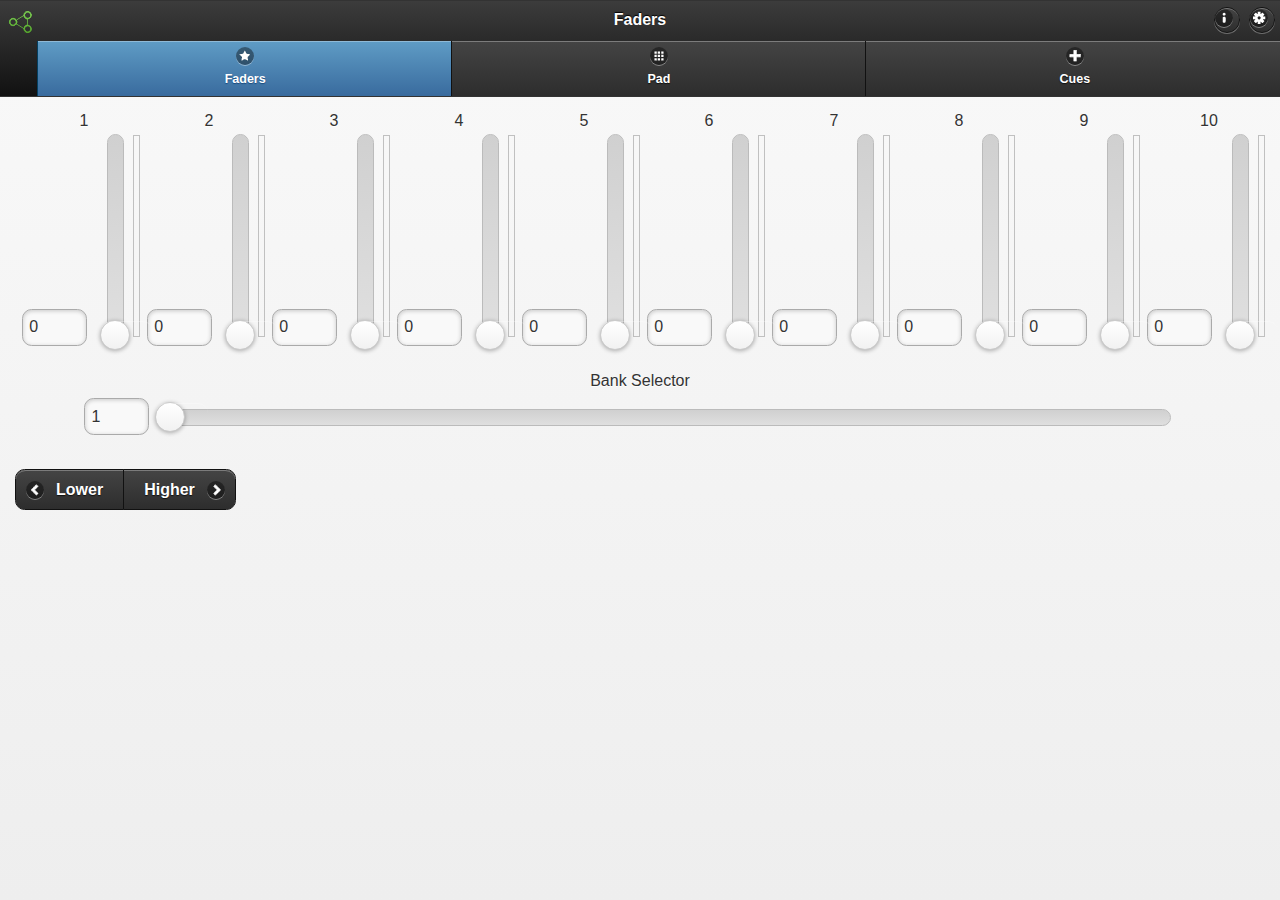
==== IPS Server/www/admin/index.html @ 45e963dc "Initial Import" ====
<!DOCTYPE html>
<html manifest="cache.manifest">
<head>
	<meta charset="utf-8">
	<meta name="viewport" content="user-scalable=no, width=device-width, initial-scale=1.0, maximum-scale=1.0">
	<title>NUILight Server</title>
	<link rel="stylesheet"  href="./template/jquery.mobile-1.1.1.min.css" />
	<meta name="apple-mobile-web-app-capable" content="yes">
	<meta name="apple-mobile-web-app-status-bar-style" content="black-translucent">
	
	<link rel="apple-touch-startup-image" href="./template/images/phonesplash.png" />
	<link rel="apple-touch-icon" href="./template/images/favicon.png" />
	<link rel="SHORTCUT ICON" href="./template/images/favicon.png"/>
	
	<script type="text/javascript" src="./template/jquery.js"></script>
	<script type="text/javascript" src="./template/jquery.mobile-1.1.1.min.js"></script>
    <script type="text/javascript" src="./template/verticalSlider.js"></script>
	<script type="text/javascript">

    var system = '%systemname%';

    var loaded = false;


    $('#control').live('pagebeforecreate', function (event) {
        //create sliders for the controller...
        var i;
        if (!loaded)
         {
            //create html
            for (i = 0; i < 10; i++) {
                $('#sliders').append('<div class="faderdiv"><div id="label' + i + '" class="faderl">' + (i + 1) + '</div><input class="chanselector" type="range" name="slider' + i + '" rel="' + i + '" id="slider-' + i + '" value="0" min="0" max="255" step="5" /><div style="clear:both;"></div><div id="progress' + i + '" class="progress"><div class="progress_inner"></div></div></div>');
            }

            for (i = 0; i < 10; i++) {
                $('#slidersv').append('<div class="faderdivv"><div id="labelv' + i + '" class="faderv">' + (i + 1) + '</div><input sliderOrientation="verticalInverted" class="chanselector" type="range" name="slider' + i + '" rel="' + i + '" id="sliderv-' + i + '" value="0" min="0" max="255" step="5" /><div id="progressv' + i + '" class="progressv"><div class="progress_innerv"></div></div><div style="clear:both;"></div></div>');
            }
            loaded = true;
        }
        

        if (window.orientation != 0) {
            $('#sliders').hide();
            $('#slidersv').show();
            $('.ui-header').hide();
        }

        //$('#dummy').load('?update&channel='+5+'&value='+100);

        //alert("done");
        var refreshId = setInterval(function () {
            if (ws != null && ws.readyState == 1)
                ws.send('?status');
        }, 5000);

        values = new Array();
        //values.length = 512;
        for (var j = 0; j < 512; j++) {
            values[j] = 0;
        }
        bank = 1;
    });
	
	var values;
	var bank;
	var ws;
	function connect(host) {
	    ws = new WebSocket(host);
	    ws.onopen = function () {
	        //update icon...
	        $('.connected').show();
	        ws.send('?status');
	        ws.send('?cues');
	    };

	    ws.onmessage = function (evt) {
	        //handle received data...
	        //get json
	        var data = jQuery.parseJSON(evt.data);
	        switch (data.command) {
	            case 'update':
	                updatevalues(data.channels);
	                break;
	            case 'status':
	                $('#responsecontainer').html(data.html);
	                break;
	            case 'cues':
	                //clear cuelist...
	                $('#cuelist').children().not('[data-role="list-divider"]').remove('li');

	                $.each(data.cues, function (i, v) {
	                    $('#cuelist').children().last('li').after('<li data-theme="c"><a href="#" onclick="cue(' + i + ');">' + v + '</a></li>');
	                });

                    try
                    {
	                    $('#cuelist').listview('refresh');
                    }
                    catch(err) {}

	                break;
	        }
	    };

	    ws.onclose = function () {
	        //update icon...
	        $('.connected').hide();

	        //alert('socket closed');
	        //timeout and connect again...
	        setTimeout(function () { connect('ws://'+system+':8282/events'); }, 5000);
	    };
	};

	function cue(id) {
	    ws.send('?cue&index=' + id);
	}

	function newcue() {
	    if ($('input[name="cuename"]').val() != "") {
	        ws.send('?newcue&name=' + $('input[name="cuename"]').val());
	        $('input[name="cuename"]').val('');
	    }
	}

	function updatevalues(data) {
	    //update channel values
	    for (var i = 0; i < data.length; i++) {
	        values[i] = data[i];
	    }

	    var j = 0;
	    for (var i = ((bank-1)*10); i <= (((bank-1)*10)+10); i++) {
	        //bank
	        $('#progress' + (j-1)).find('.progress_inner').width((data[i] / 255) * 100 + '%');
	        j++;
	    }

	    j = 0;
	    for (var i = ((bank - 1) * 10); i <= (((bank - 1) * 10) + 10); i++) {
	        //bank
	        $('#progressv' + (j - 1)).find('.progress_innerv').height((data[i] / 255) * 100 + '%');
	        j++;
	    }
	    changebank(0);
        
	}

	var changing = new Array();

	//pageinit
	$(document).ready(function (event) {
	    //$(document).bind('pageinit', function (event) {


	    if ('WebSocket' in window) {
	        //replace this with the server name...
	        connect('ws://%systemname%:8282/events');
	    }

	    $('.connected').hide();

	    //channel update...
	    $(".chanselector").bind("change", function (event, ui) {
	        //do update....
	        //alert('changed');
	        var chan = parseInt($(this).attr('rel')) + ((bank - 1) * 10);
	        var val = parseInt($(this).val());

	        if (parseInt(values[parseInt(chan)]) != val) {
	            //alert(parseInt(chan));
	            values[parseInt(chan)] = parseInt(val);
	            //$('#live'+$(this).attr('rel')+'').html(val);
	            //alert(chan);
	            //$('#dummy').load('?update&channel=' + (chan + 1) + '&value=' + val);

	            //with new code:
	            if (!dontupdate)
	                ws.send('?update&channel=' + (chan + 1) + '&value=' + val);
	        }
	    });

	    $(".chanselector").hide();
	    $("#startval").hide();

	    $("#startval").bind("change", function (event, ui) { //bank scroller
	        dontupdate = true;
	        //do update....
	        //alert($(this).attr('rel'));
	        bank = parseInt($(this).val());
	        //alert(chan);
	        //reset all the values to what they are in the array...
	        for (i = 0; i < 10; i++) {
	            var index = ((bank - 1) * 10) + i;
	            //alert(index);
	            var the = values[parseInt(index)];
	            //alert(values[index]);
	            $('[rel="' + (i - 1) + '"]').val(parseInt(the));
	            $('[rel="' + (i - 1) + '"]').slider('refresh');
	            $('#label' + i + '').html(((bank - 1) * 10) + i + 1);
	            $('#labelv' + i + '').html(((bank - 1) * 10) + i + 1);
	            //$('#live' + i + '').html(the);
	            //alert("this function does not work!");
	        }
	        dontupdate = false;
	    });

	    $(window).bind('orientationchange', function (event, ui) {
	        //orientation change event
	        //alert("changed");
	        if (event.orientation == 'landscape') {
	            //$('.chanselector').attr('sliderOrientation', 'vertical').slider('refresh');
	            $('#sliders').hide();
	            $('#slidersv').show();
	            $('.ui-header').hide();
	        }
	        else {
	            //$('.chanselector').removeAttr('sliderOrientation').slider('refresh');
	            $('#sliders').show();
	            $('#slidersv').hide();
	            $('.ui-header').show();
	        }
	    });

	    $('input.deletable').wrap('<span class="deleteicon" />').after($('<span/>').click(function () {
	        $(this).prev('input').val('');
	    }));

	    if ($(window).width() > $(window).height()) {
	        $('#sliders').hide();
	        $('#slidersv').show();
	        $('.ui-header').hide();
	    }
	    else {
	        $('#sliders').show();
	        $('#slidersv').hide();
	        $('.ui-header').show();
	    }

	});

	var dontupdate = false;

	function changebank(i) {
	    dontupdate = true;

		//alert(i);
		var newn = bank + i;
		//alert(newn);

		bank = newn;

		if (bank < 1)
			bank = 1;
			
		if (bank > 51)
		    bank = 51;

		$("#startval").val(bank);
		//$('#startval').slider('refresh');
		//bank = parseInt($(this).val());
			//alert(chan);
			//reset all the values to what they are in the array...
		for (i=0;i<10;i++)
		{
			var index = ((bank-1) * 10) + i;
			//alert(index);
			var the = values[parseInt(index)];
			//alert(values[index]);
			$('[rel="' + (i-1) + '"]').val(parseInt(the));
			$('[rel="' + (i-1) + '"]').slider('refresh');
			$('#label' + i + '').html(((bank - 1) * 10) + i + 1);
			$('#labelv' + i + '').html(((bank - 1) * 10) + i + 1);
			//$('#live' + i + '').html(the);
			//$('#live'+i+'').html(the);

        }


        dontupdate = false;
    }

    function pad(num) {
        //update number pad
        $('#padnum').val($('#padnum').val() + "" + num);
        if ($('#padnum').val().length > 3) {
            $('#padnum').val(num);
        }
    }

    function padon() {
        if ($('#padnum').val() > 0 && $('#padnum').val() < 512) {
            ws.send('?update&channel=' + $('#padnum').val() + '&value=255');
            
        }
    }

    function padoff() {
        if ($('#padnum').val() > 0 && $('#padnum').val() < 512) {
            ws.send('?update&channel=' + $('#padnum').val() + '&value=0');
            
        }
    }

        
	</script>
	<style type="text/css">
	    .progress
	    {
	        height:5px;
	        width:80%;
	        border:1px solid silver;
	        float:right;
	        margin-right:8px;
	    }
	    
	    .progress_inner
	    {
	        display:block;
	        background:green;
	        height:100%;
	        width:0%;
	    }
	    
	    .progressv
	    {
	        width:5px;
	        height:200px;
	        margin-top:5px;
	        border:1px solid silver;
	        float:right;
	        position:relative;
	    }
	    
	    .progress_innerv
	    {
	        display:block;
	        background:green;
	        width:100%;
	        height:0%;
            position:absolute;
            bottom:0;
	    }
	    
	    .connected
	    {
	        margin-top:5px;
	        margin-left:5px;
	    }
	    
	    span.deleteicon {
            position: relative;
        }
        span.deleteicon span {
            position: absolute;
            display: block;
            top: -15px;
            right: 0px;
            width: 48px;
            height: 48px;
            background: url('./template/images/cancel.png');
            cursor: pointer;
        }
        span.deleteicon input {
           
        }
	    
	.download
	{
		background:url(./template/images/download.png) no-repeat;
		background-position:left center;  
		height:100px;
		color:#B1FB17;
		font-size:16pt;
		padding-left:130px;
		padding-top:20px;
		float:left;
		width:40%;
		color:black;
	}
	legend
	{
		color:gray;
		border-bottom:1px gray solid;
		margin-top:15px;
		margin-bottom:5px;
		width:100%;
	}
	.faderl
	{
	 padding-top:10px;
	 float:left;
	 padding-right:10px;   
	 width:5%;
	}
	.faderv
	{
	 padding-top:0px;
	 text-align:center;
	 padding-left:13px;
	 display:block;
	}
	
	.faderdiv
	{
	    height:40px;
	}
	
	.faderdivv
	{
	    float:left;
	    width:10%;
	}
	
	.connected 
	{
	    float:left;
	}
	#padnum
	{
	    display:inline-block;
	}
	
		label.ui-slider-horizontal label.ui-slider-vertical { display: block; }
		
div.ui-slider-horizontal { position: relative; display: inline-block; overflow: visible; height: 15px; padding: 0; margin: 0 2% 0 20px; top: 4px;width:80%; }

a.ui-slider-handle-horizontal { position: absolute; z-index: 10;  top: 50%; width: 28px; height: 28px; margin-top: -15px; margin-left: -15px; }

a.ui-slider-handle-horizontal a.ui-slider-handle-vertical .ui-btn-inner { padding-left: 0; padding-right: 0; }

.min-width-480px label.ui-slider-horizontal { display: inline-block;  width: 20%;  margin: 0 2% 0 0; }

.min-width-480px div.ui-slider-horizontal { width: 45%; }

div.ui-slider-vertical, div.ui-slider-verticalInverted { position: relative; height:200px;  display: inline-block; overflow: visible; padding: 0; margin: 0 2% 0 20px; top: 4px; width:15px ; }

label.ui-slider-vertical, label.ui-slider-verticalInverted { display: inline-block;  width: 20%;  margin: 0 2% 0 0; float:left; }

div.ui-slider-vertical, div.ui-slider-verticalInverted { width: 15px; }

a.ui-slider-handle-vertical, a.ui-slider-handle-verticalInverted { position: absolute; z-index: 10;  top: 50%; width: 28px; height: 28px; margin-top: -15px; margin-left: -8px; }

.ui-btn-icon-notext .ui-btn-inner .ui-icon {margin:0; }

</style>
</head> 
<body>

<div data-role="page" class="type-home" id="control">
<div data-role="header" data-id="header1">
		<div class="connected"><img src="./template/images/connected.png" /></div>
        <h1>Faders</h1>
		<a href="#config" data-icon="gear" data-iconpos="notext" data-direction="reverse" class="ui-btn-right jqm-home">Config</a>
        <a href="#status" data-icon="info" data-rel="dialog" data-iconpos="notext" style="margin-right:35px;" class="ui-btn-right jqm-home">Status</a>
		<div data-role="navbar">
		<ul>
			<li><a href="#control" data-theme="b" data-icon="star">Faders</a></li>
            <li><a href="#pad"  data-icon="grid">Pad</a></li>
            <li><a href="#cues"  data-icon="plus">Cues</a></li>
		</ul>
	</div>
</div>

	<div data-role="content" style="text-align:center;">
		<div id="sliders">
		</div>
        <div id="slidersv" style="display:none;">
		</div>
        <div style="clear:both;width:100%;display:block;">&nbsp;</div>
		<div style="clear:both;">
		Bank Selector<br />
		<input type="range" name="slider" id="startval" value="1" min="1" max="51" step="1" /><div style="clear:both;"></div>
        <br />
		<div data-role="controlgroup" data-type="horizontal">
		<a href="#" data-role="button" data-theme="a" onclick="changebank(-1);" data-icon="arrow-l" data-inline="true">Lower</a>
		<a onclick="changebank(1);" data-icon="arrow-r" data-theme="a" data-inline="true" data-role="button" data-iconpos="right" href="#" >Higher</a>
		</div>
		</div>
	</div>
	<div id="dummy" style="display:none;"></div>
</div>    	
</div>

<div data-role="page" class="type-home" id="pad">
<div data-role="header" data-id="header1">

		<div class="connected"><img src="./template/images/connected.png" /></div>
		<h1>Number Pad</h1>
		<a href="#config" data-icon="gear" data-iconpos="notext" data-direction="reverse" class="ui-btn-right jqm-home">Config</a>
        <a href="#status" data-icon="info" data-rel="dialog" data-iconpos="notext" style="margin-right:35px;" class="ui-btn-right jqm-home">Status</a>
		<div data-role="navbar">
		<ul>
			<li><a href="#control" data-icon="star">Faders</a></li>
            <li><a href="#pad" data-theme="b" data-icon="grid">Pad</a></li>
            <li><a href="#cues"  data-icon="plus">Cues</a></li>
		</ul>
	</div>
	</div>
	<div data-role="content" style="text-align:center;">
    <input type="text" id="padnum" class="deletable" disabled style="text-align:center;font-size:larger;width:50%"/>
    <div data-type="horizontal" align="center">
    <div>
                <input onclick="pad(1)" data-inline="true" data-corners="false" type="button" value="1">
                <input onclick="pad(2)" data-inline="true" data-corners="false" type="button" value="2">
                <input onclick="pad(3)" data-inline="true" data-corners="false" type="button" value="3">
    </div>
    <div>
                <input onclick="pad(4)" data-inline="true" data-corners="false" type="button" value="4">
                <input onclick="pad(5)" data-inline="true" data-corners="false" type="button" value="5">
                <input onclick="pad(6)" data-inline="true" data-corners="false" type="button" value="6">
    </div>
    <div>
                <input onclick="pad(7)" data-inline="true" data-corners="false" type="button" value="7">
                <input onclick="pad(8)" data-inline="true" data-corners="false" type="button" value="8">
                <input onclick="pad(9)" data-inline="true" data-corners="false" type="button" value="9">
    </div>
                <input onclick="padoff()" data-inline="true" data-corners="false" type="button" value="OFF">
                <input onclick="pad(0)" data-inline="true" data-corners="false" type="button" value="0">
                <input onclick="padon()" data-inline="true" data-corners="false" type="button" value="&nbsp;ON&nbsp;">
            </div>
	</div>
	<div id="Div3" style="display:none;"></div>
</div>

<div data-role="page" class="type-home" id="cues">
<div data-role="header" data-id="header1">

		<div class="connected"><img src="./template/images/connected.png" /></div>
		<h1>Cue List</h1>
		<a href="#config" data-icon="gear" data-iconpos="notext" data-direction="reverse" class="ui-btn-right jqm-home">Config</a>
        <a href="#status" data-icon="info" data-rel="dialog" data-iconpos="notext" style="margin-right:35px;" class="ui-btn-right jqm-home">Status</a>
		<div data-role="navbar">
		<ul>
			<li><a href="#control" data-icon="star">Faders</a></li>
            <li><a href="#pad"  data-icon="grid">Pad</a></li>
            <li><a href="#cues" data-theme="b"  data-icon="plus">Cues</a></li>
		</ul>
	</div>
	</div>
	<div data-role="content">
		
        
        <ul data-role="listview" data-theme="b" id="cuelist" data-inset="true">
        <li data-role="list-divider">Saved Cues</li>
        </ul>

        <a href="#newcue" data-role="button" data-rel="dialog">Create Cue</a>
	</div>
	<div id="Div4" style="display:none;"></div>
</div>

<div data-role="page" class="type-home" id="config">
<div data-role="header" data-id="header1">

		<div class="connected"><img src="./template/images/connected.png" /></div>
		<h1>Configuration</h1>
		<a href="#config" data-icon="gear" data-iconpos="notext" data-direction="reverse" data-theme="b" class="ui-btn-right jqm-home">Config</a>
        <a href="#status" data-icon="info" data-rel="dialog" data-iconpos="notext" style="margin-right:35px;" class="ui-btn-right jqm-home">Status</a>
		<div data-role="navbar">
		<ul>
			<li><a href="#control"  data-icon="star">Faders</a></li>
            <li><a href="#pad"  data-icon="grid">Pad</a></li>
            <li><a href="#cues"  data-icon="plus">Cues</a></li>
		</ul>
	</div>
	</div>
	<div data-role="content">
		
            <h2>Software</h2>
            <a href="/apps/vb/setup.exe" rel="external"><div class="download">Venue Builder<br /><i>Windows</i></div></a>
			<a href="/apps/android.apk" rel="external"><div class="download">Rigging Remote<br /><i>Android</i></div></a>
           
			<div style="clear:both"></div>
			
			<!--<h2>Access Control</h2>
			System Name: <b>%systemname%</b><br><br>
			<form method="GET">
			Access Allowed List: <input type="text" name="accesslist" value="%accesslist%" /><br>
			<input type="submit" value="Update Settings" />
			<input type="hidden" name ="access" value="access"/>
			</form>-->
		
			<!--<h2>DMX Settings</h2>
			<form method="GET">
			<input type="checkbox" name="virtual" id="virtual" value="TRUE" %virtchecked%/><label for="virtual">Virtual DMX</label><br>
			COM Port: <input type="text" name="port" value="%dmxport%" /><br>
			<input type="submit" value="Update Settings" />
			<input type="hidden" name ="dmx" value="dmx"/>
			</form>-->

			<!--<h2>Maintainance</h2>
			<form action="/?restart" method="POST">
			<input type="submit" value="RESTART SYSTEM" />
			</form>-->

			<h2>Venue Setup</h2>
			<form action="/?venue" method="POST" enctype="multipart/form-data">
			<input type="file" name="myfile" />
			<input type="submit" value="Upload" />
			</form> 

			<!--<h2>Password</h2>
			<form action="/?password" method="GET">
			<input type="password" name="password" />
			<input type="submit" value="Change Password" />
			</form> -->
	</div>
</div>

<div data-role="page" id="status">
<div data-role="header">
		<h1>Server Status</h1>		
	</div>
	<div data-role="content">
	<div id="responsecontainer">
    
    </div>	
</div>
</div>

<div data-role="page" id="newcue">
<div data-role="header">
		<h1>New Cue Name</h1>		
	</div>
	<div data-role="content">
	<div id="Div2">
    <input type="text" name="cuename" />
    <a href="#" data-role="button" data-rel="back" onclick="newcue()">Add</a>
    </div>	
</div>
</div>
</body>
</html>
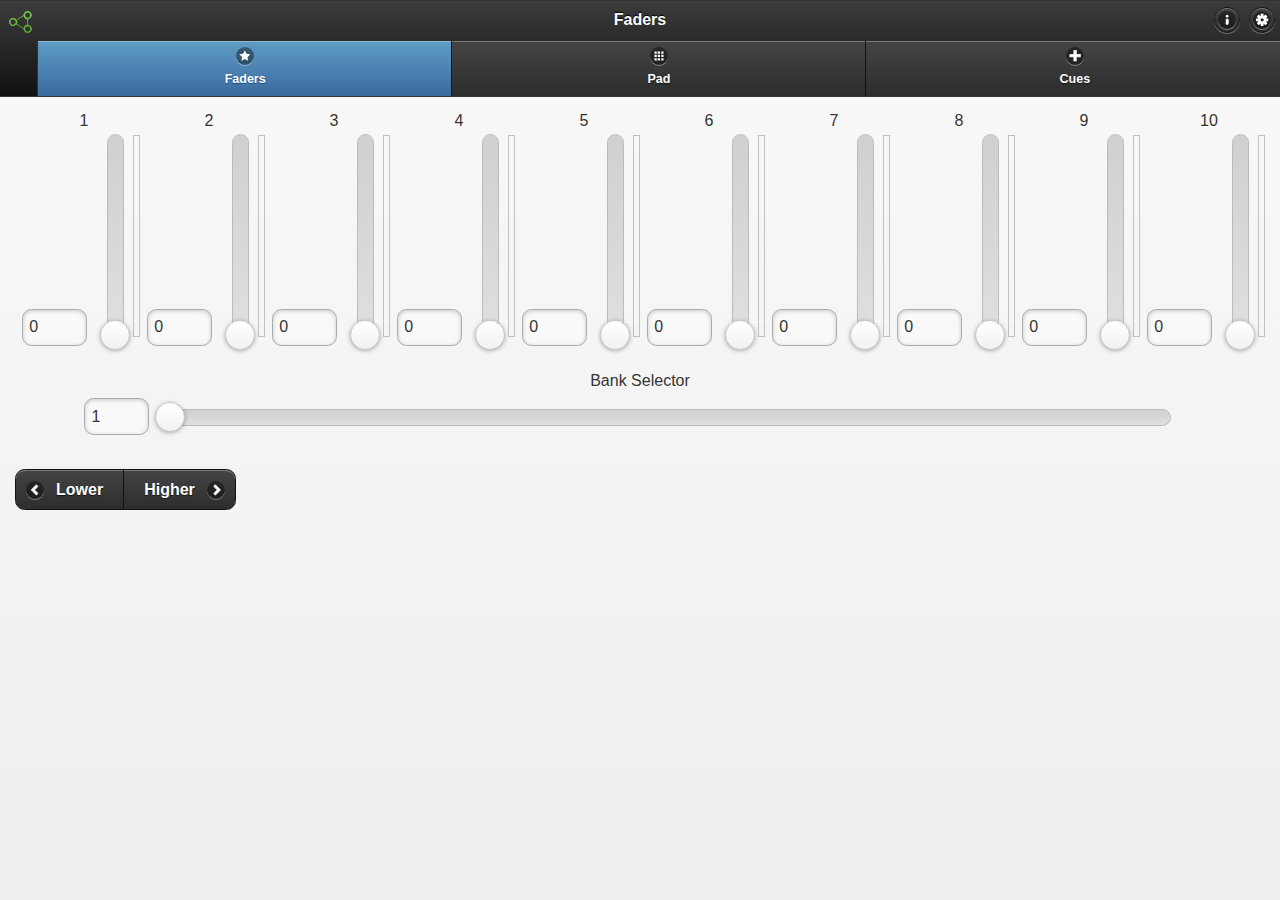
==== commit 3fc2ed75: "" ====
--- a/IPS Server/www/admin/index.html
+++ b/IPS Server/www/admin/index.html
@@ -3,7 +3,7 @@
 <head>
 	<meta charset="utf-8">
 	<meta name="viewport" content="user-scalable=no, width=device-width, initial-scale=1.0, maximum-scale=1.0">
-	<title>NUILight Server</title>
+	<title>Lighting Control</title>
 	<link rel="stylesheet"  href="./template/jquery.mobile-1.1.1.min.css" />
 	<meta name="apple-mobile-web-app-capable" content="yes">
 	<meta name="apple-mobile-web-app-status-bar-style" content="black-translucent">
@@ -49,8 +49,8 @@
 
         //alert("done");
         var refreshId = setInterval(function () {
-            if (ws != null && ws.readyState == 1)
-                ws.send('?status');
+            if (wscontrol != null && wscontrol.readyState == 1)
+                wscontrol.send('?status');
         }, 5000);
 
         values = new Array();
@@ -63,17 +63,36 @@
 	
 	var values;
 	var bank;
-	var ws;
+	var wscontrol;
+	var wsoutput;
+	var wsinput;
+
 	function connect(host) {
-	    ws = new WebSocket(host);
-	    ws.onopen = function () {
+	    wscontrol = new WebSocket(host+":8282/events");
+	    wscontrol.onopen = function () {
 	        //update icon...
 	        $('.connected').show();
-	        ws.send('?status');
-	        ws.send('?cues');
+	        wscontrol.send('?status');
+	        wscontrol.send('?cues');
 	    };
 
-	    ws.onmessage = function (evt) {
+	    //transmitter
+	    wsoutput = new WebSocket(host + ":8283/events");
+
+	    //reciever
+	    wsinput = new WebSocket(host + ":8284/events");
+        wsinput.onmessage = function (evt) {
+	        //handle received data...
+	        //get json
+	        var data = jQuery.parseJSON(evt.data);
+	        switch (data.command) {
+	            case 'update':
+	                updatevalues(data.channels);
+	                break;
+			}
+        };
+
+	    wscontrol.onmessage = function (evt) {
 	        //handle received data...
 	        //get json
 	        var data = jQuery.parseJSON(evt.data);
@@ -102,23 +121,24 @@
 	        }
 	    };
 
-	    ws.onclose = function () {
+	    wscontrol.onclose = function () {
 	        //update icon...
 	        $('.connected').hide();
 
 	        //alert('socket closed');
 	        //timeout and connect again...
-	        setTimeout(function () { connect('ws://'+system+':8282/events'); }, 5000);
+	        if (!wscontrol.readyState != 1)
+	            setTimeout(function () { connect('ws://'+system); }, 5000);
 	    };
 	};
 
 	function cue(id) {
-	    ws.send('?cue&index=' + id);
+	    wscontrol.send('?cue&index=' + id);
 	}
 
 	function newcue() {
 	    if ($('input[name="cuename"]').val() != "") {
-	        ws.send('?newcue&name=' + $('input[name="cuename"]').val());
+	        wscontrol.send('?newcue&name=' + $('input[name="cuename"]').val());
 	        $('input[name="cuename"]').val('');
 	    }
 	}
@@ -155,7 +175,7 @@
 
 	    if ('WebSocket' in window) {
 	        //replace this with the server name...
-	        connect('ws://%systemname%:8282/events');
+	        connect('ws://%systemname%');
 	    }
 
 	    $('.connected').hide();
@@ -176,7 +196,7 @@
 
 	            //with new code:
 	            if (!dontupdate)
-	                ws.send('?update&channel=' + (chan + 1) + '&value=' + val);
+	                wsoutput.send('?update&channel=' + (chan + 1) + '&value=' + val);
 	        }
 	    });
 
@@ -290,14 +310,14 @@
 
     function padon() {
         if ($('#padnum').val() > 0 && $('#padnum').val() < 512) {
-            ws.send('?update&channel=' + $('#padnum').val() + '&value=255');
+            wsoutput.send('?update&channel=' + $('#padnum').val() + '&value=255');
             
         }
     }
 
     function padoff() {
         if ($('#padnum').val() > 0 && $('#padnum').val() < 512) {
-            ws.send('?update&channel=' + $('#padnum').val() + '&value=0');
+            wsoutput.send('?update&channel=' + $('#padnum').val() + '&value=0');
             
         }
     }
@@ -440,8 +460,6 @@
 div.ui-slider-vertical, div.ui-slider-verticalInverted { width: 15px; }
 
 a.ui-slider-handle-vertical, a.ui-slider-handle-verticalInverted { position: absolute; z-index: 10;  top: 50%; width: 28px; height: 28px; margin-top: -15px; margin-left: -8px; }
-
-.ui-btn-icon-notext .ui-btn-inner .ui-icon {margin:0; }
 
 </style>
 </head> 
@@ -565,14 +583,7 @@
 		</ul>
 	</div>
 	</div>
-	<div data-role="content">
-		
-            <h2>Software</h2>
-            <a href="/apps/vb/setup.exe" rel="external"><div class="download">Venue Builder<br /><i>Windows</i></div></a>
-			<a href="/apps/android.apk" rel="external"><div class="download">Rigging Remote<br /><i>Android</i></div></a>
-           
-			<div style="clear:both"></div>
-			
+	<div data-role="content">			
 			<!--<h2>Access Control</h2>
 			System Name: <b>%systemname%</b><br><br>
 			<form method="GET">
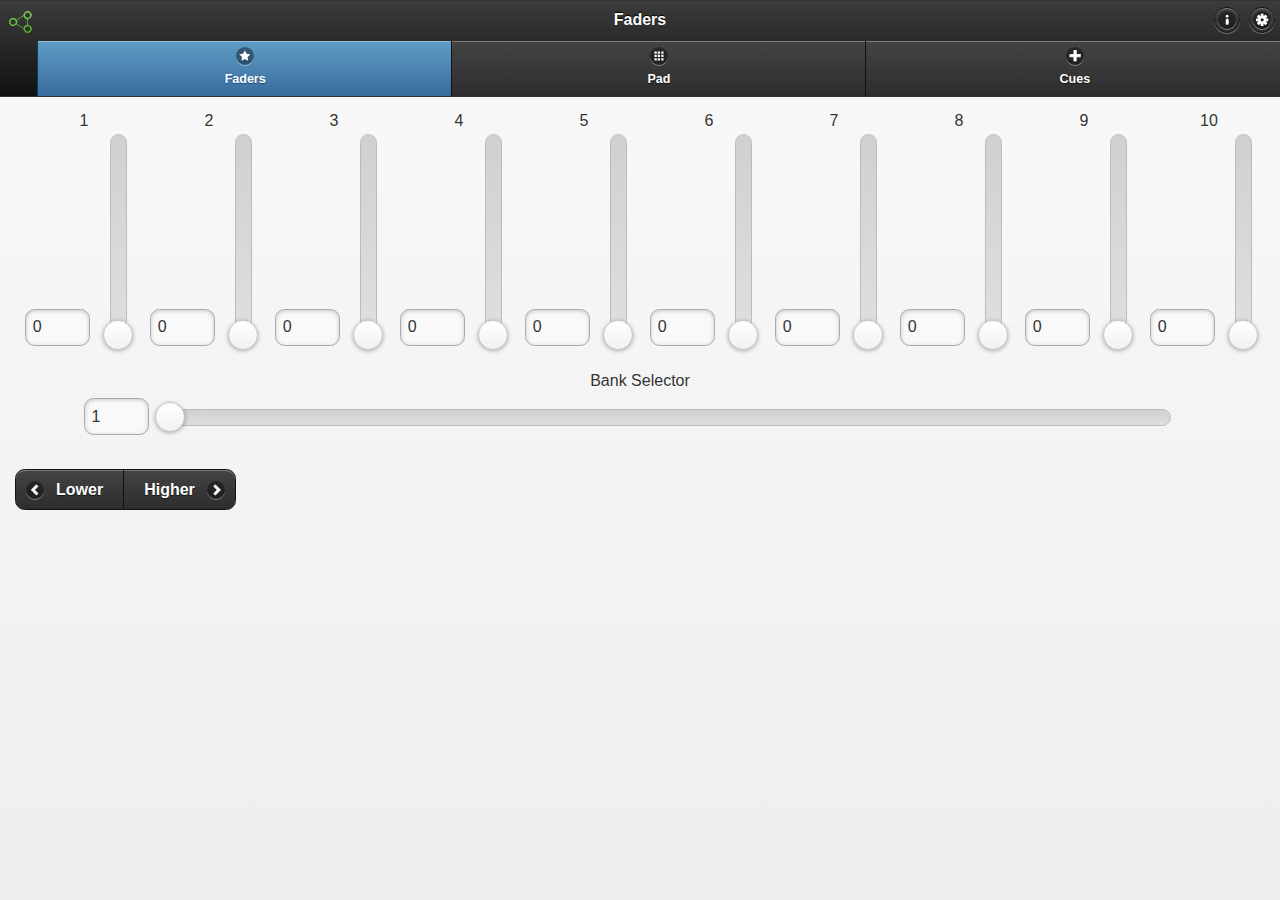
==== commit 9707446f: "" ====
--- a/IPS Server/www/admin/index.html
+++ b/IPS Server/www/admin/index.html
@@ -1,5 +1,5 @@
 <!DOCTYPE html>
-<html manifest="cache.manifest">
+<html>
 <head>
 	<meta charset="utf-8">
 	<meta name="viewport" content="user-scalable=no, width=device-width, initial-scale=1.0, maximum-scale=1.0">
@@ -29,11 +29,11 @@
          {
             //create html
             for (i = 0; i < 10; i++) {
-                $('#sliders').append('<div class="faderdiv"><div id="label' + i + '" class="faderl">' + (i + 1) + '</div><input class="chanselector" type="range" name="slider' + i + '" rel="' + i + '" id="slider-' + i + '" value="0" min="0" max="255" step="5" /><div style="clear:both;"></div><div id="progress' + i + '" class="progress"><div class="progress_inner"></div></div></div>');
+                $('#sliders').append('<div class="faderdiv"><div id="label' + i + '" class="faderl">' + (i + 1) + '</div><input class="chanselector" type="range" data-highlight="true" name="slider' + i + '" rel="' + i + '" id="slider-' + i + '" value="0" min="0" max="255" step="5" /><div style="clear:both;"></div></div>');
             }
 
             for (i = 0; i < 10; i++) {
-                $('#slidersv').append('<div class="faderdivv"><div id="labelv' + i + '" class="faderv">' + (i + 1) + '</div><input sliderOrientation="verticalInverted" class="chanselector" type="range" name="slider' + i + '" rel="' + i + '" id="sliderv-' + i + '" value="0" min="0" max="255" step="5" /><div id="progressv' + i + '" class="progressv"><div class="progress_innerv"></div></div><div style="clear:both;"></div></div>');
+                $('#slidersv').append('<div class="faderdivv"><div id="labelv' + i + '" class="faderv">' + (i + 1) + '</div><input sliderOrientation="verticalInverted" data-highlight="true" class="chanselector" type="range" name="slider' + i + '" rel="' + i + '" id="sliderv-' + i + '" value="0" min="0" max="255" step="5" /></div>');
             }
             loaded = true;
         }
@@ -53,15 +53,16 @@
                 wscontrol.send('?status');
         }, 5000);
 
-        values = new Array();
-        //values.length = 512;
-        for (var j = 0; j < 512; j++) {
-            values[j] = 0;
-        }
+       
         bank = 1;
     });
 	
 	var values;
+	values = new Array();
+	//values.length = 512;
+	for (var j = 0; j < 512; j++) {
+	    values[j] = 0;
+	}
 	var bank;
 	var wscontrol;
 	var wsoutput;
@@ -92,34 +93,30 @@
 			}
         };
 
-	    wscontrol.onmessage = function (evt) {
-	        //handle received data...
-	        //get json
-	        var data = jQuery.parseJSON(evt.data);
-	        switch (data.command) {
-	            case 'update':
-	                updatevalues(data.channels);
-	                break;
-	            case 'status':
-	                $('#responsecontainer').html(data.html);
-	                break;
-	            case 'cues':
-	                //clear cuelist...
-	                $('#cuelist').children().not('[data-role="list-divider"]').remove('li');
-
-	                $.each(data.cues, function (i, v) {
-	                    $('#cuelist').children().last('li').after('<li data-theme="c"><a href="#" onclick="cue(' + i + ');">' + v + '</a></li>');
-	                });
-
-                    try
-                    {
-	                    $('#cuelist').listview('refresh');
+        wscontrol.onmessage = function (evt) {
+            //handle received data...
+            //get json
+            var data = jQuery.parseJSON(evt.data);
+            switch (data.command) {
+                case 'status':
+                    $('#responsecontainer').html(data.html);
+                    break;
+                case 'cues':
+                    //clear cuelist...
+                    $('#cuelist').children().not('[data-role="list-divider"]').remove('li');
+
+                    $.each(data.cues, function (i, v) {
+                        $('#cuelist').children().last('li').after('<li data-theme="c"><a href="#" onclick="cue(' + i + ');">' + v + '</a></li>');
+                    });
+
+                    try {
+                        $('#cuelist').listview('refresh');
                     }
-                    catch(err) {}
-
-	                break;
-	        }
-	    };
+                    catch (err) { }
+
+                    break;
+            }
+        };
 
 	    wscontrol.onclose = function () {
 	        //update icon...
@@ -146,24 +143,23 @@
 	function updatevalues(data) {
 	    //update channel values
 	    for (var i = 0; i < data.length; i++) {
-	        values[i] = data[i];
-	    }
-
-	    var j = 0;
+	        values[i] = data[i+1];
+	    }
+
+	    /*var j = 0;
 	    for (var i = ((bank-1)*10); i <= (((bank-1)*10)+10); i++) {
 	        //bank
-	        $('#progress' + (j-1)).find('.progress_inner').width((data[i] / 255) * 100 + '%');
+	        //$('#progress' + (j-1)).find('.progress_inner').width((data[i] / 255) * 100 + '%');
 	        j++;
 	    }
 
 	    j = 0;
 	    for (var i = ((bank - 1) * 10); i <= (((bank - 1) * 10) + 10); i++) {
 	        //bank
-	        $('#progressv' + (j - 1)).find('.progress_innerv').height((data[i] / 255) * 100 + '%');
+	        //$('#progressv' + (j - 1)).find('.progress_innerv').height((data[i] / 255) * 100 + '%');
 	        j++;
-	    }
-	    changebank(0);
-        
+	    }*/
+	    changebank(0);   
 	}
 
 	var changing = new Array();
@@ -195,7 +191,8 @@
 	            //$('#dummy').load('?update&channel=' + (chan + 1) + '&value=' + val);
 
 	            //with new code:
-	            if (!dontupdate)
+	            //if (!dontupdate)
+	            if (wsoutput.readyState == 1 && !dontupdate)
 	                wsoutput.send('?update&channel=' + (chan + 1) + '&value=' + val);
 	        }
 	    });
@@ -215,10 +212,10 @@
 	            //alert(index);
 	            var the = values[parseInt(index)];
 	            //alert(values[index]);
-	            $('[rel="' + (i - 1) + '"]').val(parseInt(the));
-	            $('[rel="' + (i - 1) + '"]').slider('refresh');
-	            $('#label' + i + '').html(((bank - 1) * 10) + i + 1);
-	            $('#labelv' + i + '').html(((bank - 1) * 10) + i + 1);
+	            $('[rel="' + (i) + '"]').val(parseInt(the));
+	            $('[rel="' + (i) + '"]').slider('refresh');
+	            $('#label' + i + '').text(((bank - 1) * 10) + i + 1);
+	            $('#labelv' + i + '').text(((bank - 1) * 10) + i + 1);
 	            //$('#live' + i + '').html(the);
 	            //alert("this function does not work!");
 	        }
@@ -276,7 +273,10 @@
 		if (bank > 51)
 		    bank = 51;
 
+		//alert(bank);
 		$("#startval").val(bank);
+		//$("#startval").slider('refresh');
+
 		//$('#startval').slider('refresh');
 		//bank = parseInt($(this).val());
 			//alert(chan);
@@ -287,15 +287,16 @@
 			//alert(index);
 			var the = values[parseInt(index)];
 			//alert(values[index]);
-			$('[rel="' + (i-1) + '"]').val(parseInt(the));
-			$('[rel="' + (i-1) + '"]').slider('refresh');
-			$('#label' + i + '').html(((bank - 1) * 10) + i + 1);
-			$('#labelv' + i + '').html(((bank - 1) * 10) + i + 1);
+			$('[rel="' + i + '"]').val(parseInt(the));
+			$('[rel="' + i + '"]').slider('refresh');
+			$('#label' + i + '').text(((bank - 1) * 10) + i + 1);
+			$('#labelv' + i + '').text(((bank - 1) * 10) + i + 1);
 			//$('#live' + i + '').html(the);
 			//$('#live'+i+'').html(the);
 
         }
 
+        //updatevalues(values);
 
         dontupdate = false;
     }
@@ -606,7 +607,7 @@
 			</form>-->
 
 			<h2>Venue Setup</h2>
-			<form action="/?venue" method="POST" enctype="multipart/form-data">
+			<form action="/?venue" data-ajax="false" method="POST" enctype="multipart/form-data">
 			<input type="file" name="myfile" />
 			<input type="submit" value="Upload" />
 			</form> 
